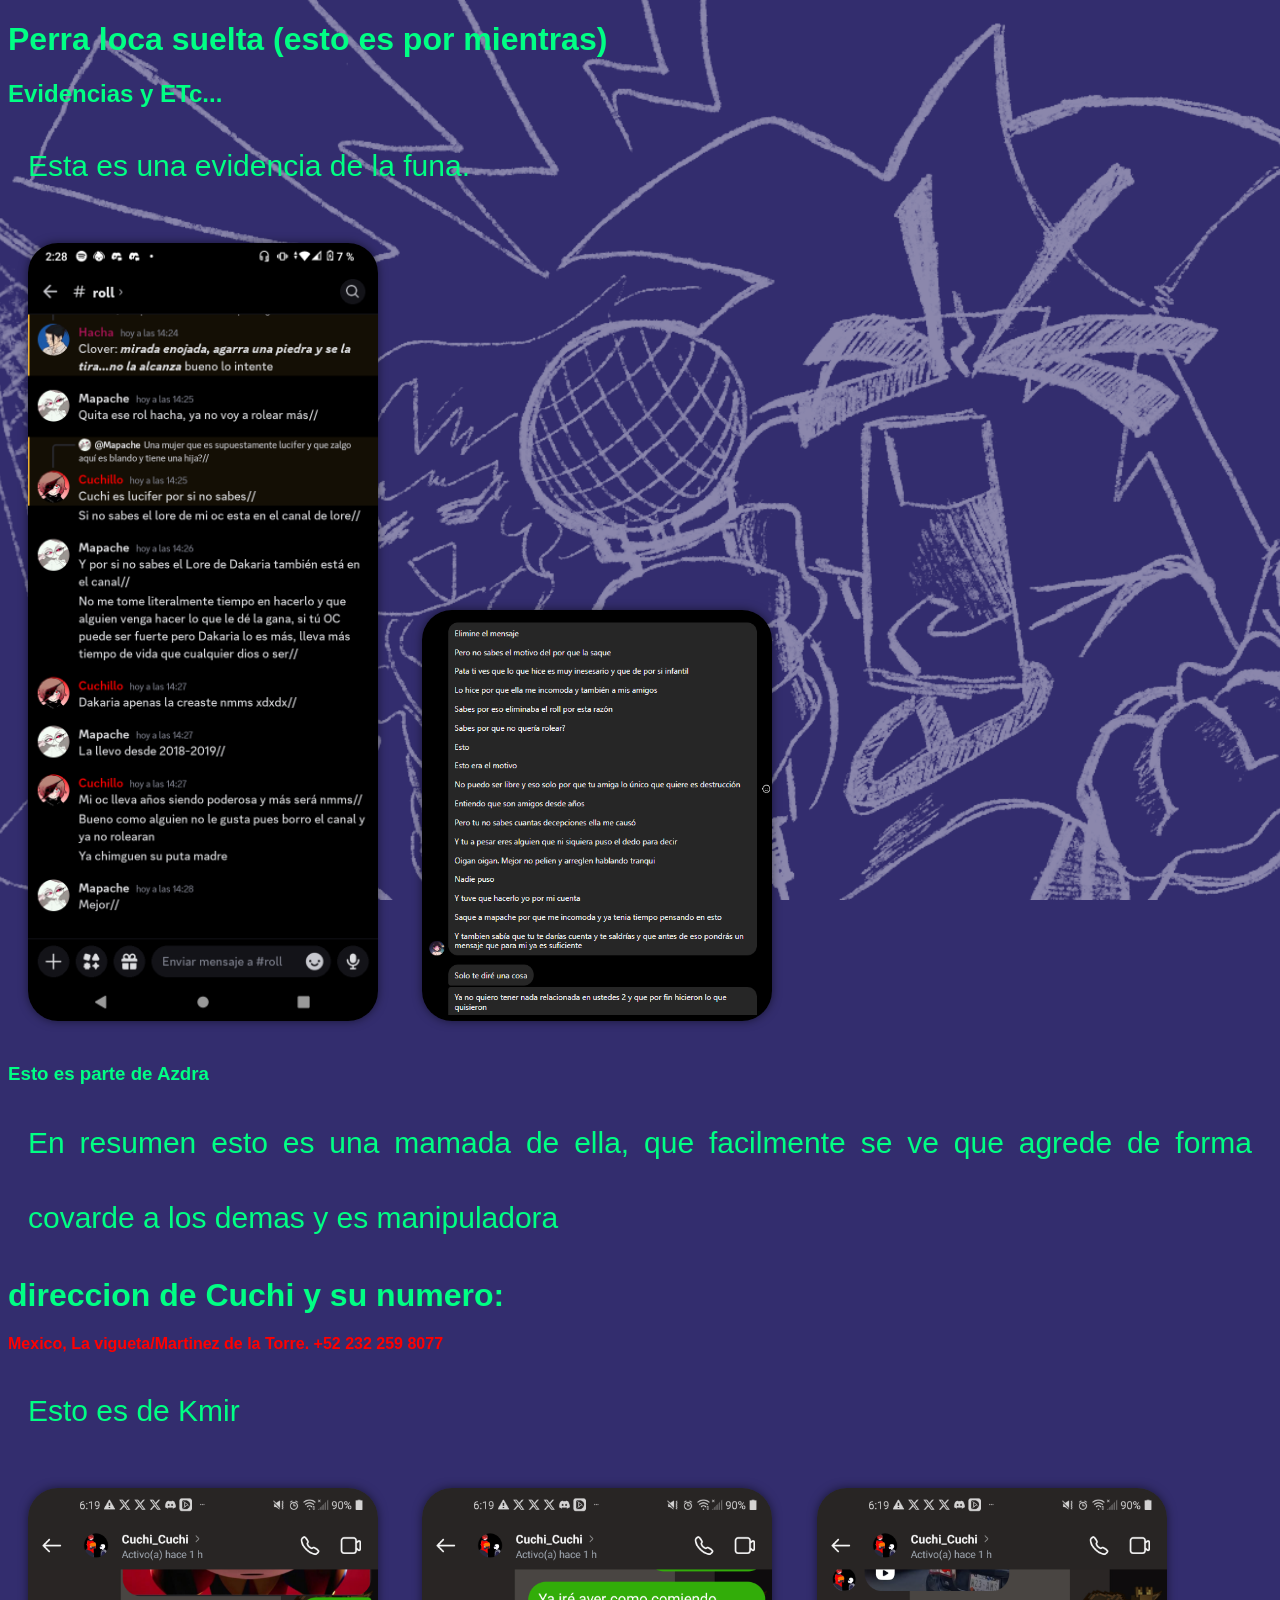
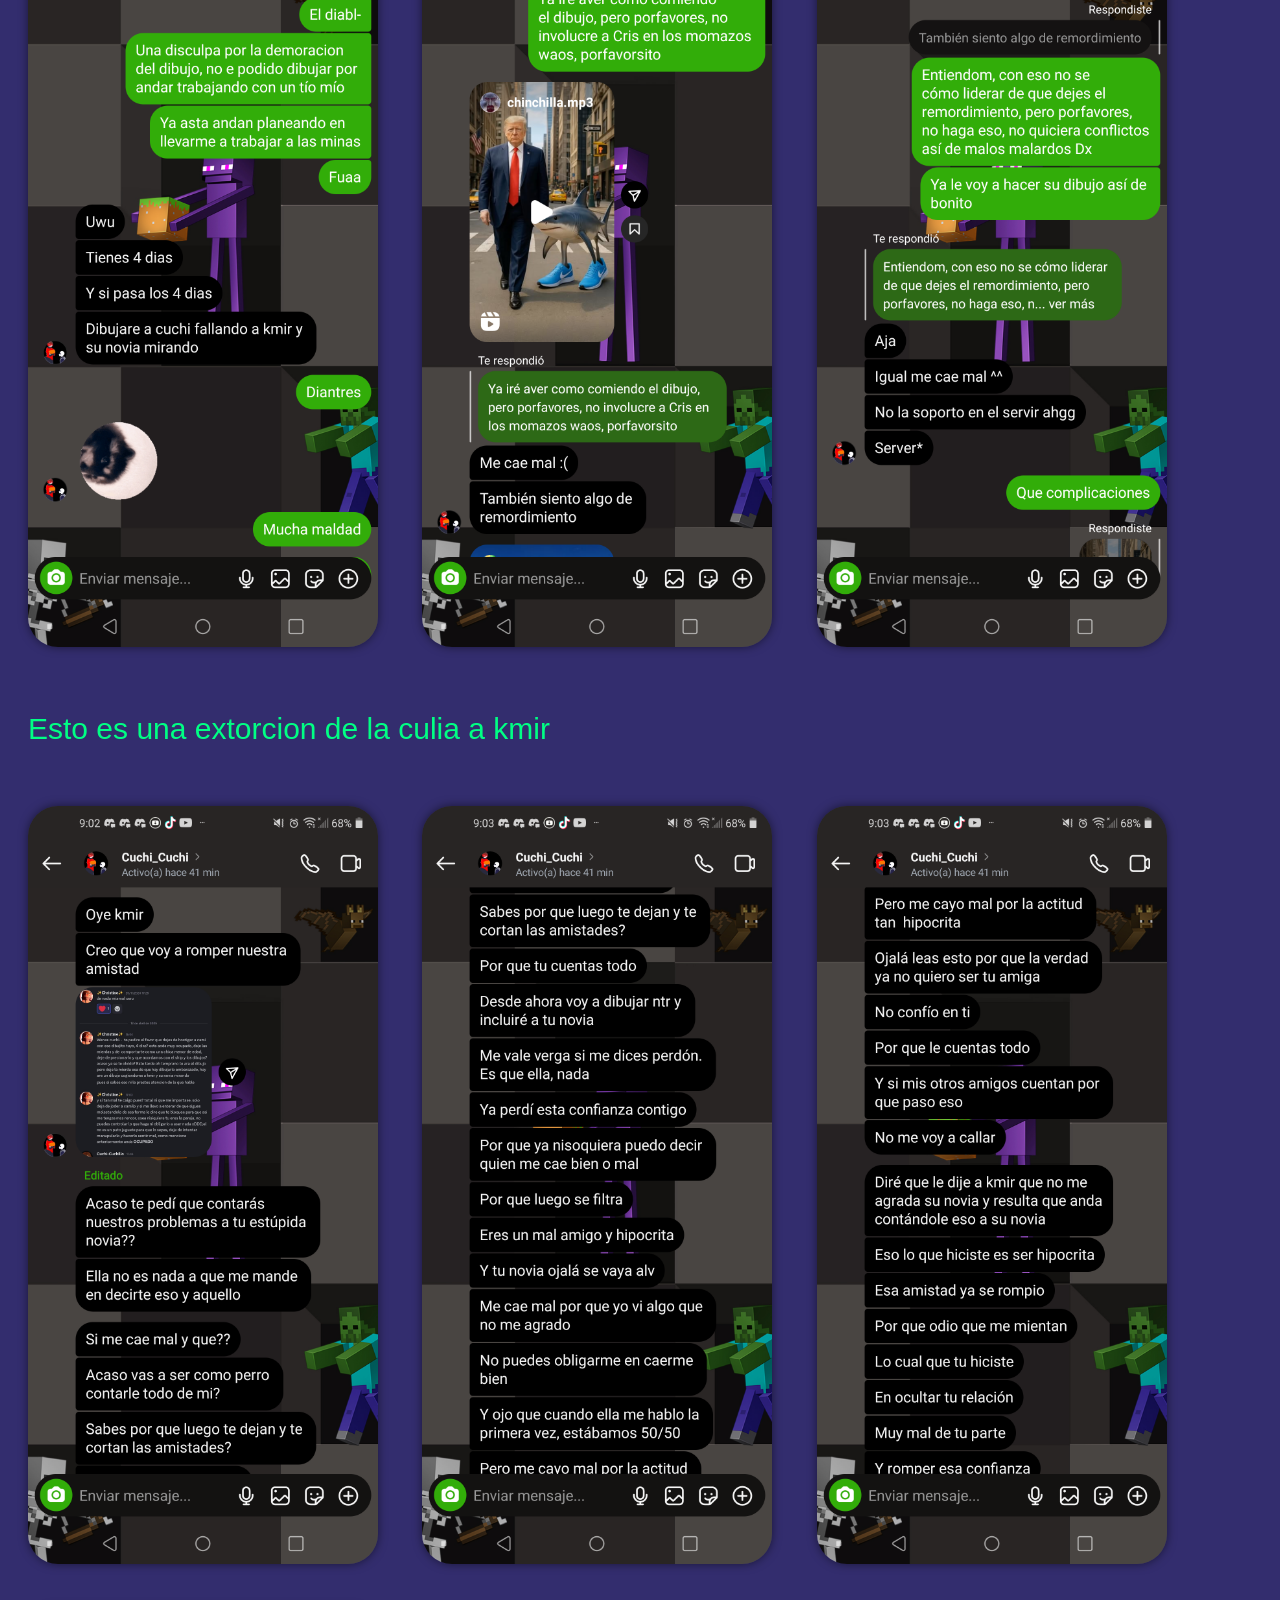
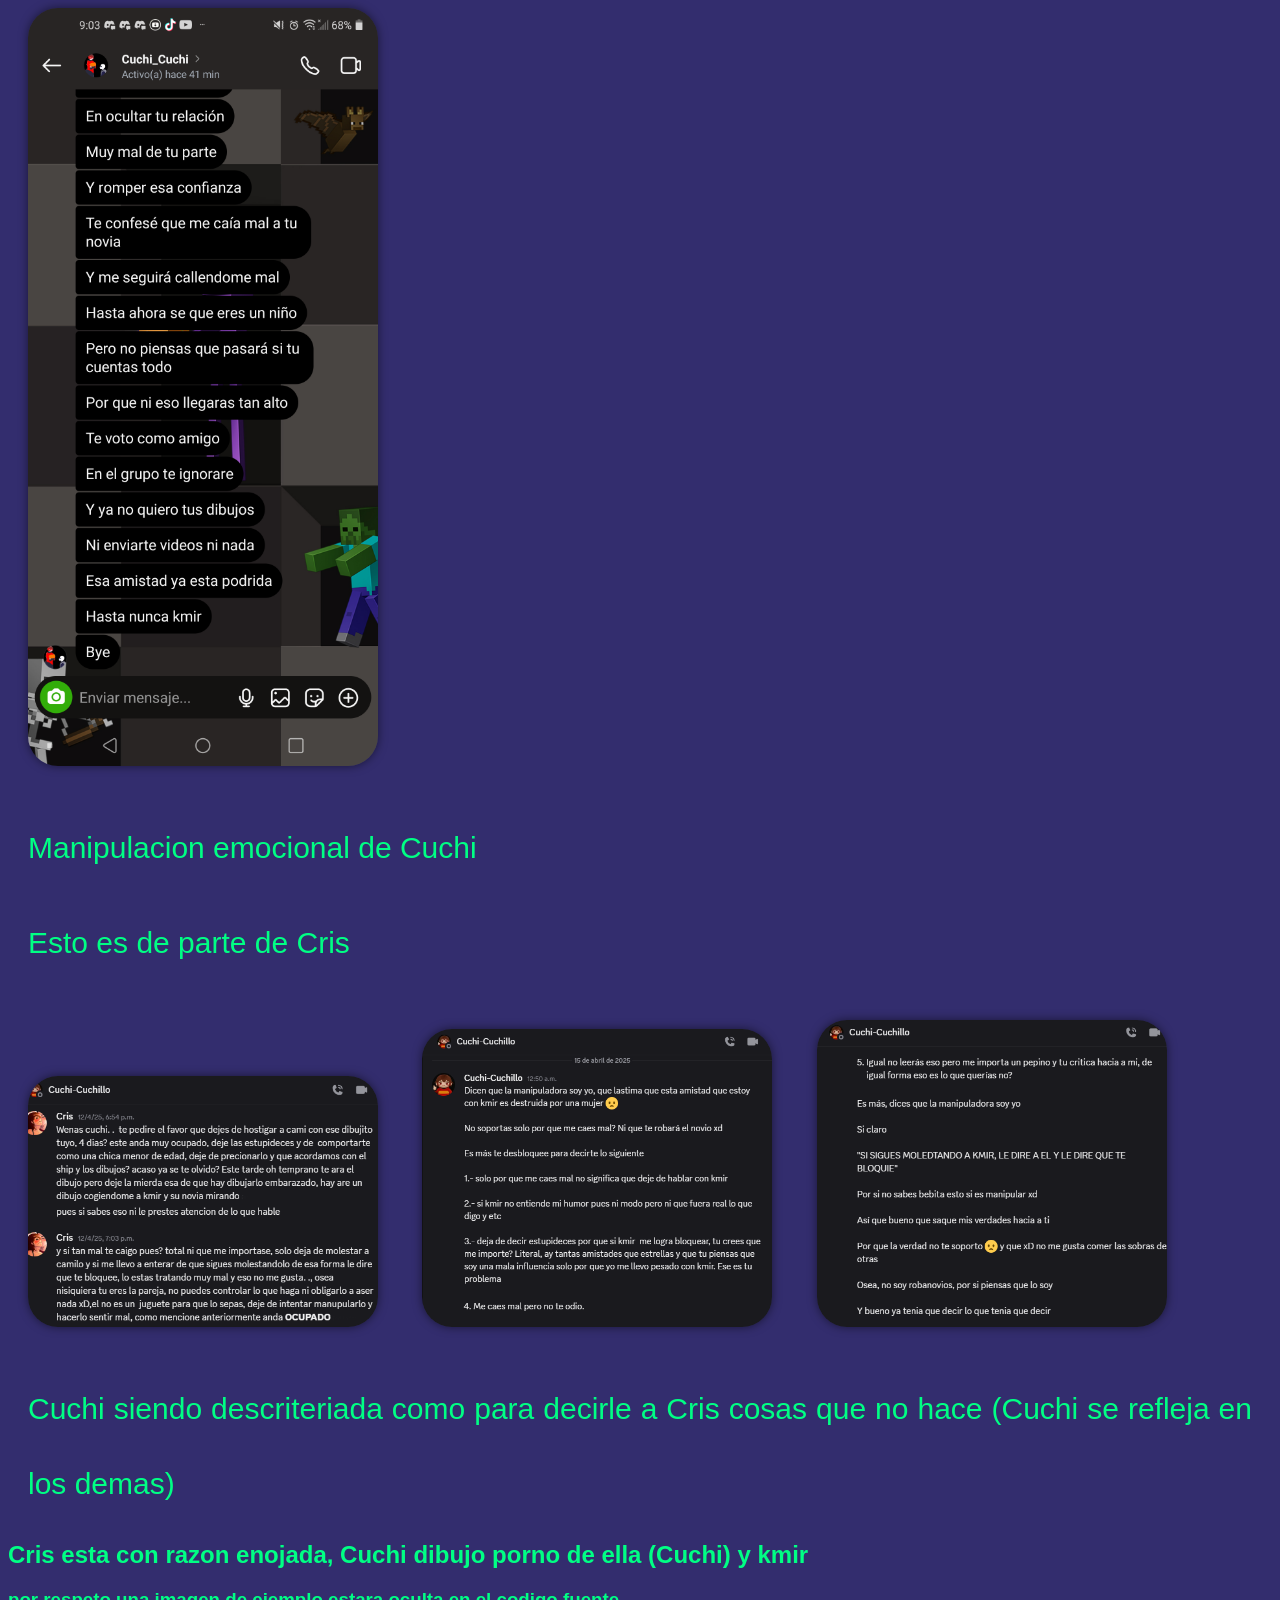
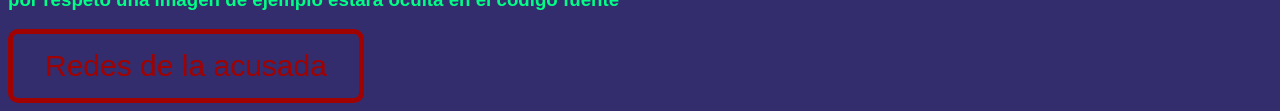
==== index.html @ 6b69e208 "Rename Alcoholicos-anonimos.html to index.html" ====
<!DOCTYPE html>
<html lang="en">
<head>
    <meta charset="UTF-8">
    <meta name="viewport" content="width=device-width, initial-scale=1.0">
    <title>Funa</title>
    <link rel="stylesheet" href="wea de estilo.css">
</head>
<body>
    <h1>Perra loca suelta (esto es por mientras)</h1>
    <h2>Evidencias y ETc...</h2>
    <div class="evidencias">
        <p>Esta es una evidencia de la funa.</p>
        <img src="imagenes/cuchi_de_mierda.png" alt="Evidencia">
        <img src="imagenes/WEbadas.PNG" alt="Evidencia"
        width="600" height="500">
        <h3>Esto es parte de Azdra</h3>
        <p>En resumen esto es una mamada de ella, que facilmente se ve que agrede de forma covarde a los demas y es manipuladora</p>
    </div>
    <h1>direccion de Cuchi y su numero:</h1>
    <b>Mexico, La vigueta/Martinez de la Torre. +52 232 259 8077 
    </b>
    <div class="evidencias">
        <p>Esto es de Kmir</p>
        <img src="imagenes/kmir extorcion.png" alt="Evidencia">
        <img src="imagenes/kmir extorcion2.png" alt="Evidencia">
        <img src="imagenes/kmir extorcion3.png" alt="Evidencia">
        <p>Esto es una extorcion de la culia a kmir</p>
        <img src="imagenes/wtf.png" alt="Evidencia">
        <img src="imagenes/wtf2.png" alt="Evidencia">
        <img src="imagenes/wtf3.png" alt="Evidencia">
        <img src="imagenes/wtf4.png" alt="Evidencia">
        <p>Manipulacion emocional de Cuchi</p>

    </div>
    <div>
        <p>Esto es de parte de Cris</p>
        <img src="imagenes/cris.png" alt="Evidencia">
        <img src="imagenes/cris2.png" alt="Evidencia">
        <img src="imagenes/cris3.png" alt="Evidencia">
        <p>Cuchi siendo descriteriada como para decirle a Cris cosas que no hace (Cuchi se refleja en los demas)</p>
    </div>
   <h2>Cris esta con razon enojada, Cuchi dibujo porno de ella (Cuchi) y kmir</h2>
   <h3>por respeto una imagen de ejemplo estara oculta en el codigo fuente
   </h3>
   <img src="imagenes/no.jpg" alt="Evidencia" class="noVicible">
   <div></div>
   <a class="button" href="second.html"> Redes de la acusada</a>

</body>
</html>
---- wea de estilo.css ----
body{
    font-family: 'Lucida Sans', 'Lucida Sans Regular', 'Lucida Grande', 'Lucida Sans Unicode', Geneva, Verdana, sans-serif;
    background-color: rgb(51, 45, 110);
    color: rgb(0, 255, 132);
    background-position: center;
    background-attachment: fixed;
    background-image: url(imagenes/fondo.png);
    background-repeat: no-repeat;
    background-size: cover;
}
img{
    width: 350px;
    height: auto;
    border-radius: 30px;
    margin: 20px;
    box-shadow: 0 0 10px rgba(0, 0, 0, 0.5);
}
p{
    font-size: 30px;
    line-height: 2.5;
    margin: 20px;
    text-align: justify;
}
b{
    color : red;
}
a{
    color: rgb(160, 2, 2);
    text-decoration: none;
    border: 5px solid;
    padding: 15px 32px;
    text-align: center;
    display: inline-block;
    border-radius: 10px;
    font-size: 30px;
}
.noVicible{
    display: none;
}
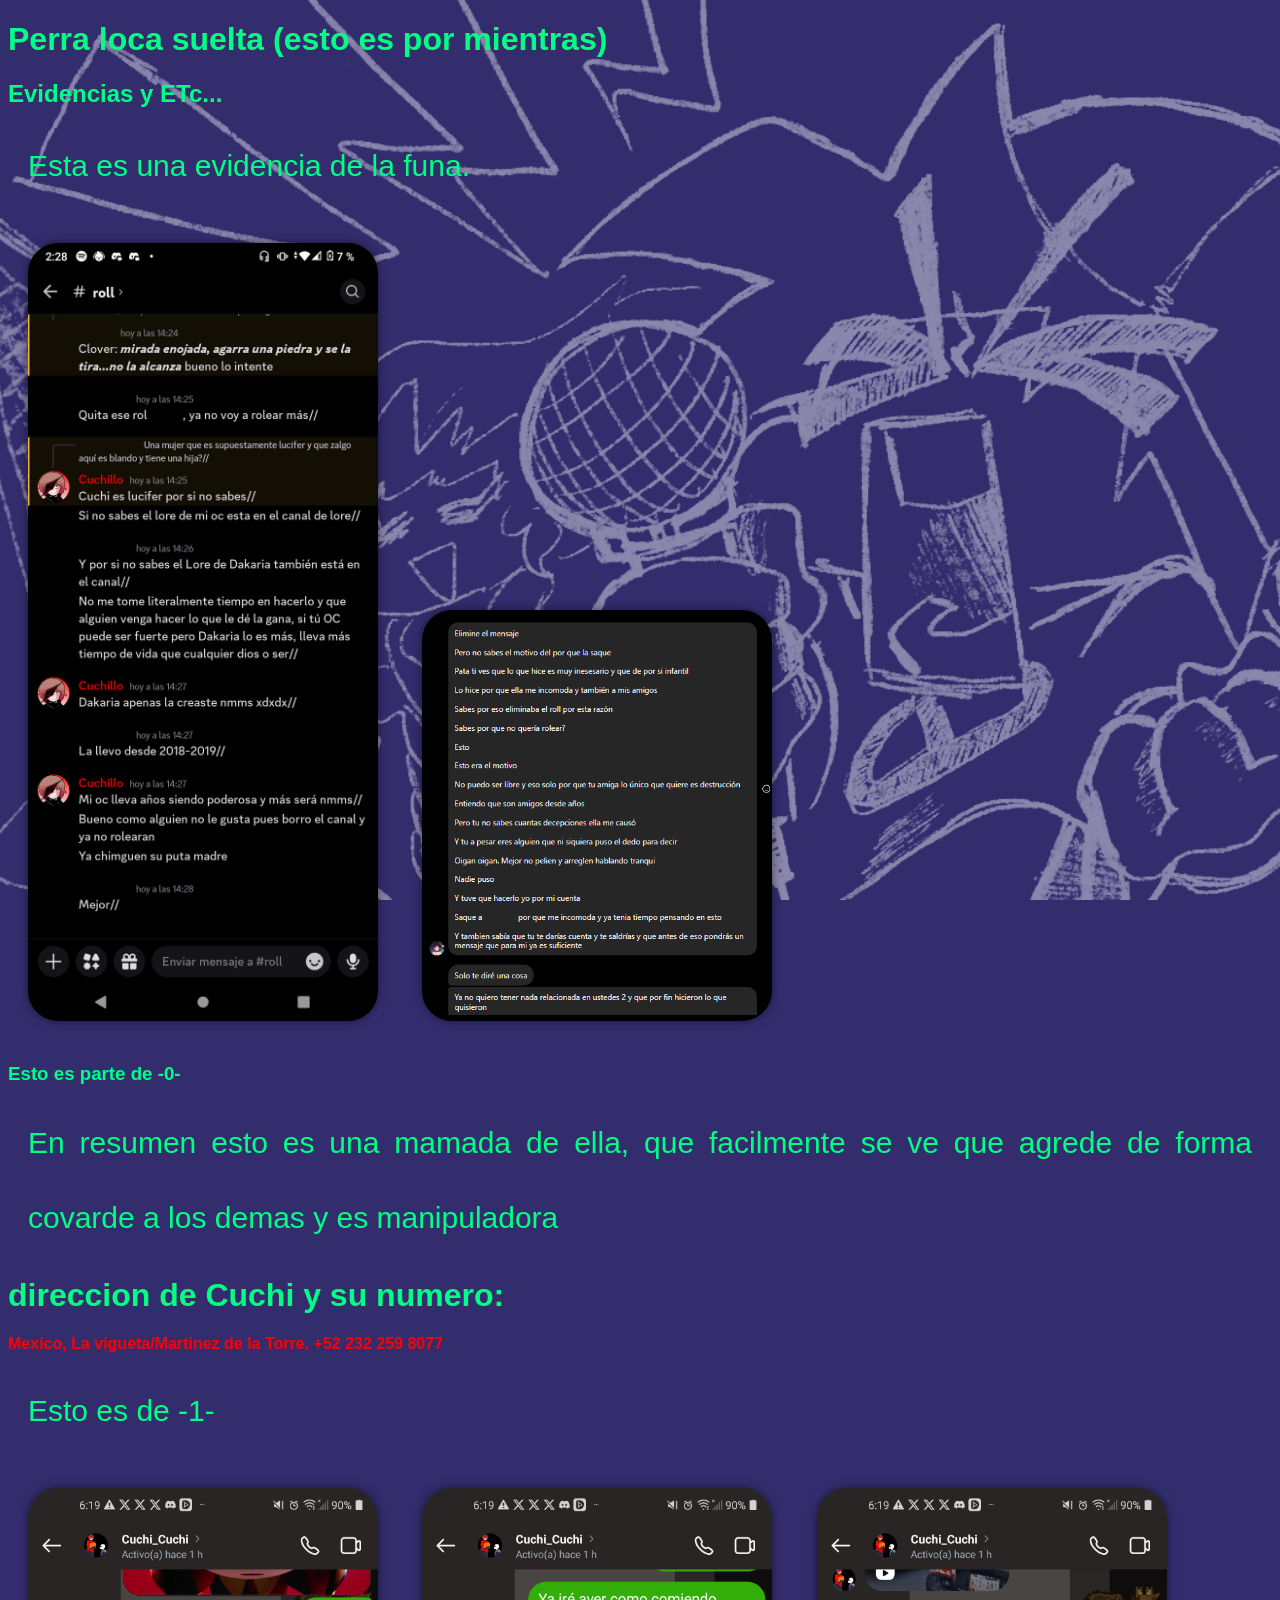
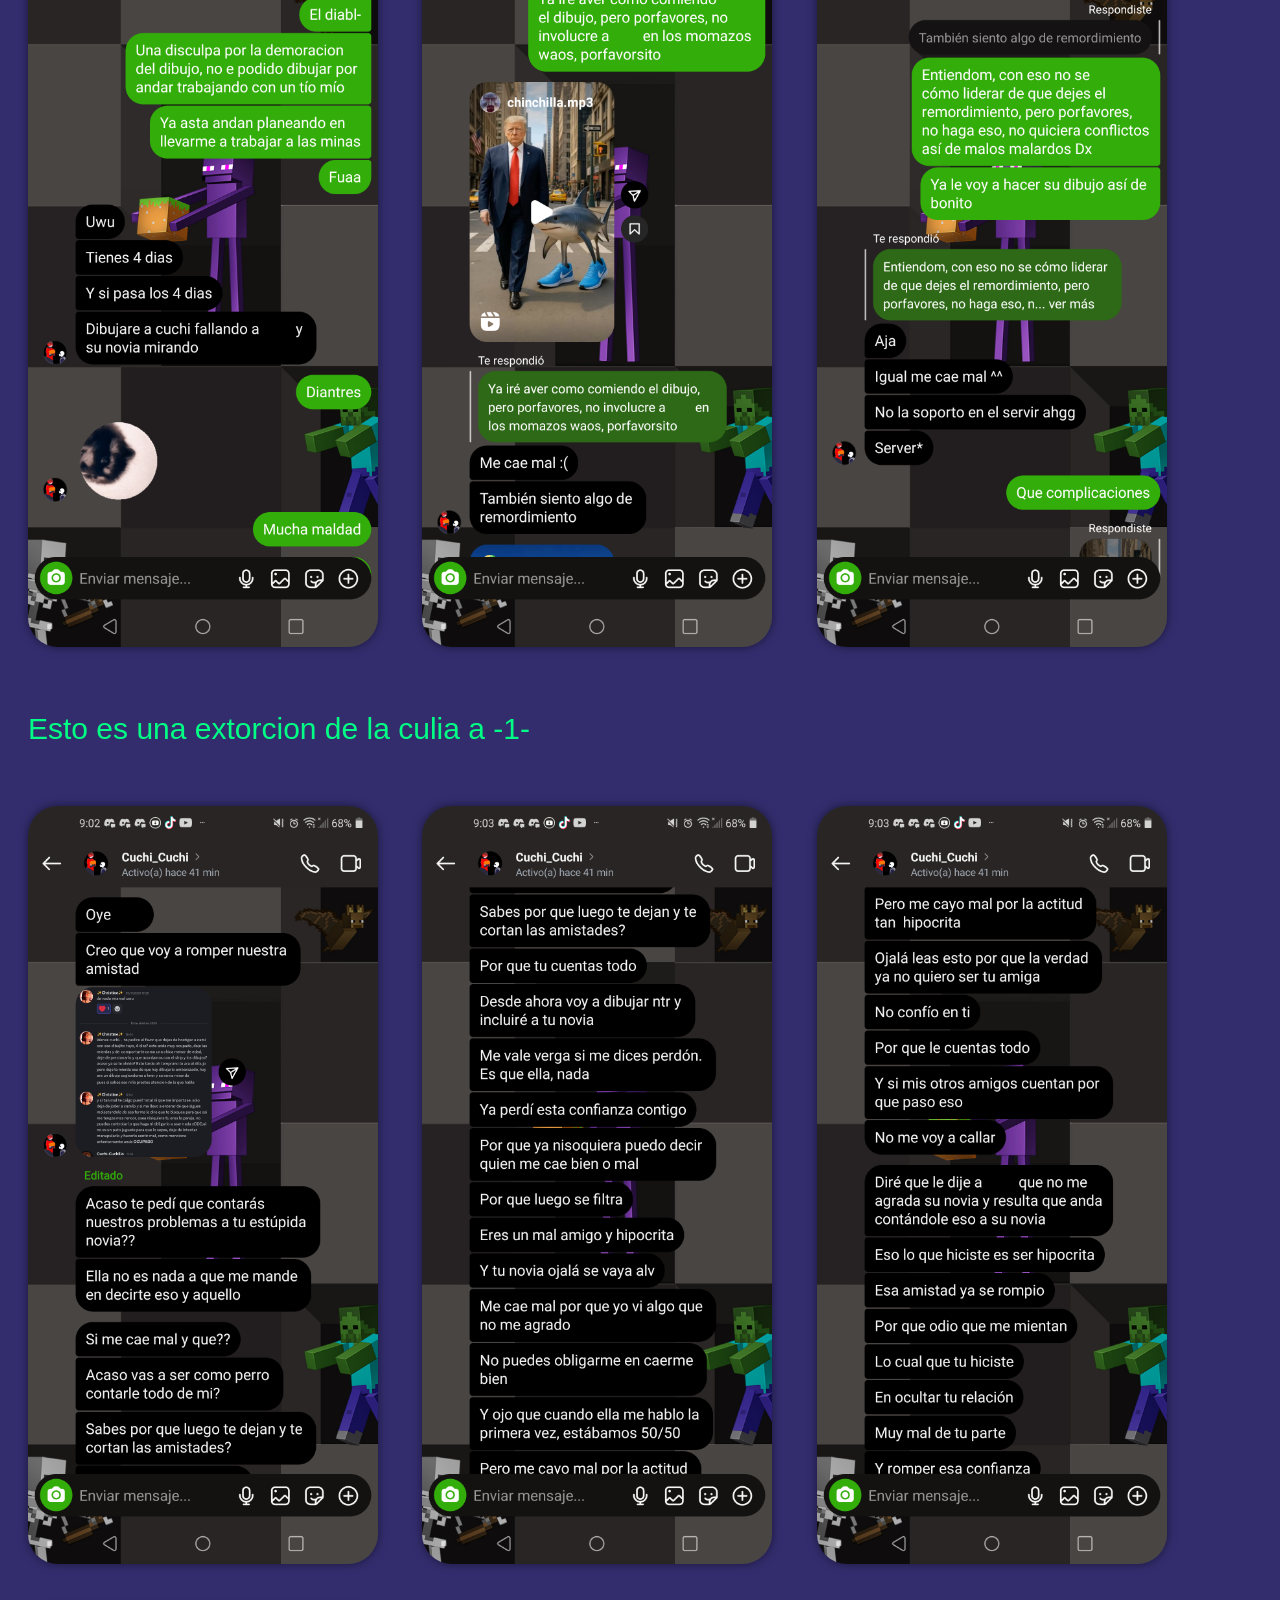
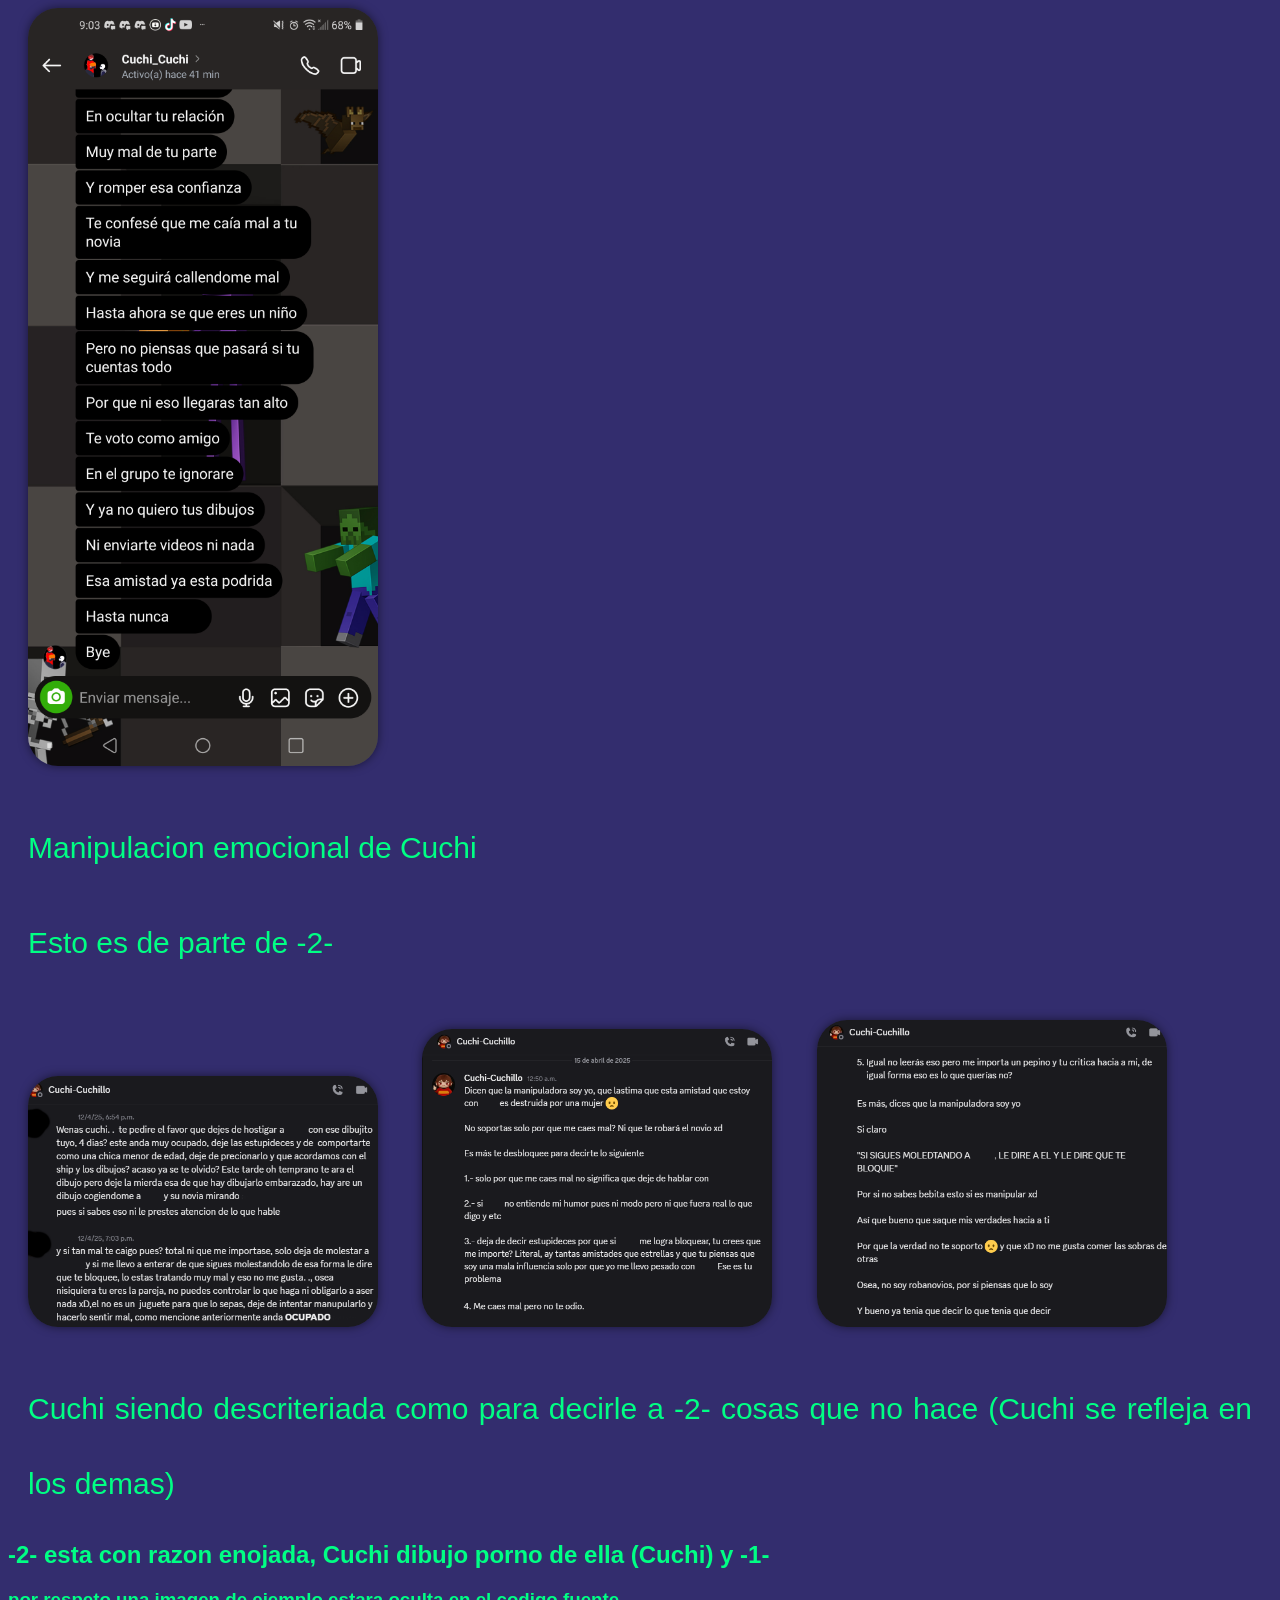
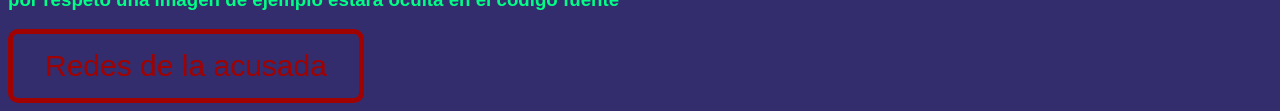
==== commit 9efa0161: "cosas ahora ocultas" ====
--- a/index.html
+++ b/index.html
@@ -14,18 +14,18 @@
         <img src="imagenes/cuchi_de_mierda.png" alt="Evidencia">
         <img src="imagenes/WEbadas.PNG" alt="Evidencia"
         width="600" height="500">
-        <h3>Esto es parte de Azdra</h3>
+        <h3>Esto es parte de -0-</h3>
         <p>En resumen esto es una mamada de ella, que facilmente se ve que agrede de forma covarde a los demas y es manipuladora</p>
     </div>
     <h1>direccion de Cuchi y su numero:</h1>
     <b>Mexico, La vigueta/Martinez de la Torre. +52 232 259 8077 
     </b>
     <div class="evidencias">
-        <p>Esto es de Kmir</p>
-        <img src="imagenes/kmir extorcion.png" alt="Evidencia">
-        <img src="imagenes/kmir extorcion2.png" alt="Evidencia">
-        <img src="imagenes/kmir extorcion3.png" alt="Evidencia">
-        <p>Esto es una extorcion de la culia a kmir</p>
+        <p>Esto es de -1-</p>
+        <img src="imagenes/-1- extorcion.png" alt="Evidencia">
+        <img src="imagenes/-1- extorcion2.png" alt="Evidencia">
+        <img src="imagenes/-1- extorcion3.png" alt="Evidencia">
+        <p>Esto es una extorcion de la culia a -1-</p>
         <img src="imagenes/wtf.png" alt="Evidencia">
         <img src="imagenes/wtf2.png" alt="Evidencia">
         <img src="imagenes/wtf3.png" alt="Evidencia">
@@ -34,13 +34,13 @@
 
     </div>
     <div>
-        <p>Esto es de parte de Cris</p>
-        <img src="imagenes/cris.png" alt="Evidencia">
-        <img src="imagenes/cris2.png" alt="Evidencia">
-        <img src="imagenes/cris3.png" alt="Evidencia">
-        <p>Cuchi siendo descriteriada como para decirle a Cris cosas que no hace (Cuchi se refleja en los demas)</p>
+        <p>Esto es de parte de -2-</p>
+        <img src="imagenes/-2-.png" alt="Evidencia">
+        <img src="imagenes/-2-2.png" alt="Evidencia">
+        <img src="imagenes/-2-3.png" alt="Evidencia">
+        <p>Cuchi siendo descriteriada como para decirle a -2- cosas que no hace (Cuchi se refleja en los demas)</p>
     </div>
-   <h2>Cris esta con razon enojada, Cuchi dibujo porno de ella (Cuchi) y kmir</h2>
+   <h2>-2- esta con razon enojada, Cuchi dibujo porno de ella (Cuchi) y -1-</h2>
    <h3>por respeto una imagen de ejemplo estara oculta en el codigo fuente
    </h3>
    <img src="imagenes/no.jpg" alt="Evidencia" class="noVicible">
